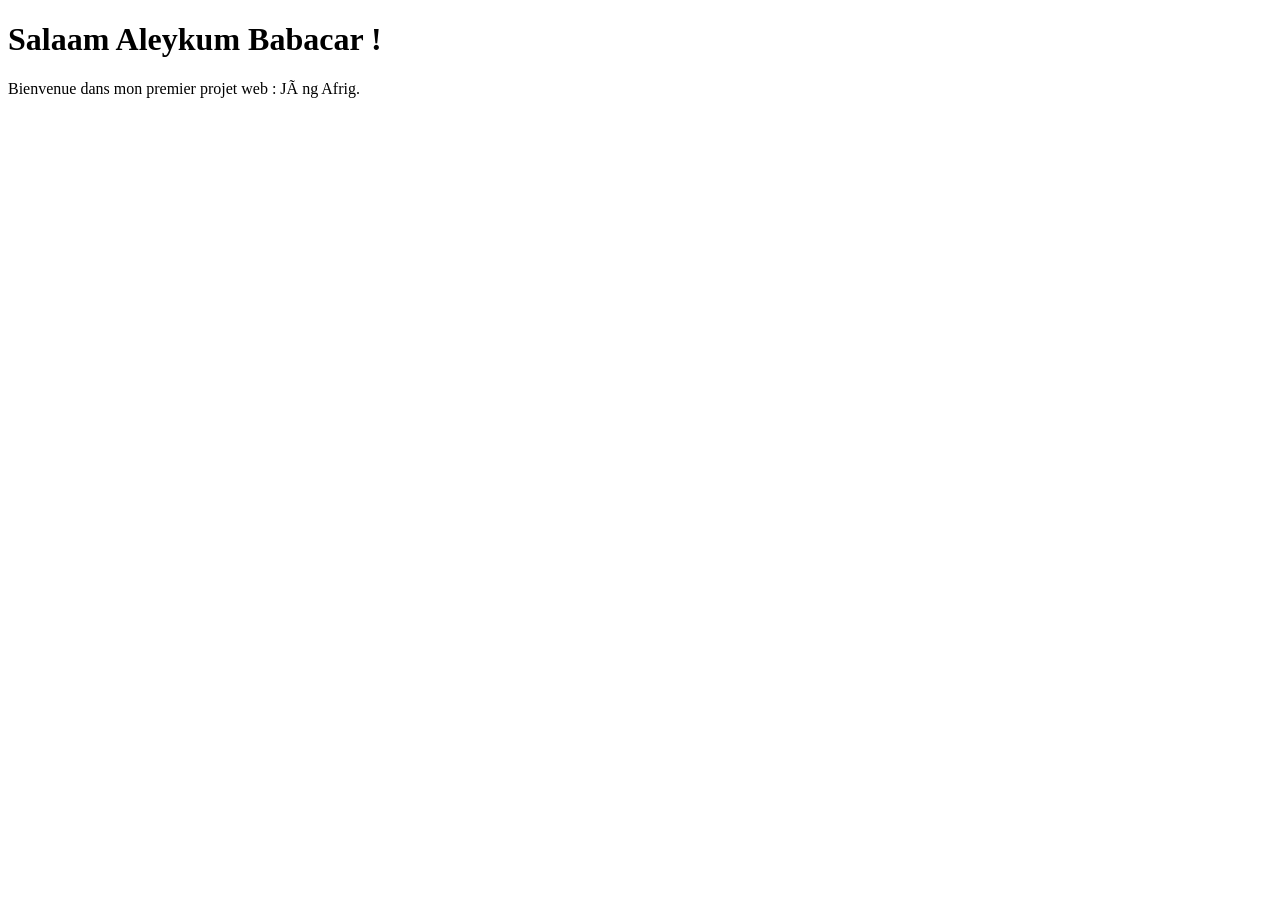
==== index.html @ 4b89aa7f "v0 : premier setup avec hello world" ====
<!DOCTYPE html>
<html lang="fr">
<head>
<meta charset="UTF -8">
<title >Salaam Aleykum Babacar </title >
</head>
<body>
<h1>Salaam Aleykum Babacar !</h1>
<p>Bienvenue dans mon premier projet web : Jàng Afrig.</p>
</body>
</html>
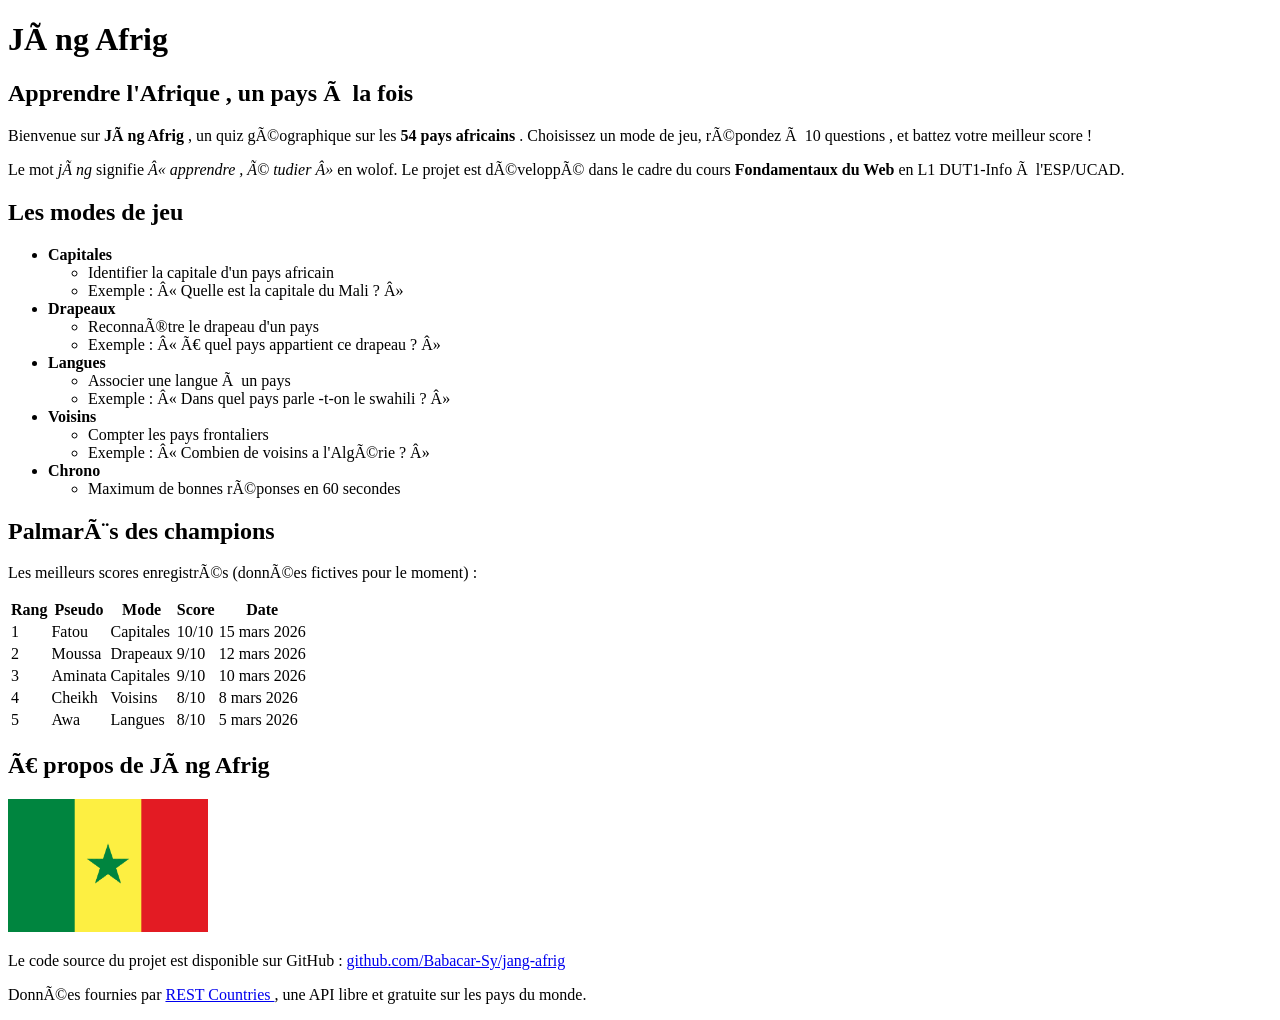
==== commit 6901f916: "v0.1 : page d'accueil HTML brut" ====
--- a/index.html
+++ b/index.html
@@ -2,10 +2,122 @@
 <html lang="fr">
 <head>
 <meta charset="UTF -8">
-<title >Salaam Aleykum Babacar </title >
+<title >Jàng Afrig </title >
 </head>
 <body>
-<h1>Salaam Aleykum Babacar !</h1>
-<p>Bienvenue dans mon premier projet web : Jàng Afrig.</p>
+    <h1>Jàng Afrig </h1>
+<h2>Apprendre l'Afrique , un pays à la fois </h2>
+<p>
+Bienvenue sur <strong >Jàng Afrig </strong >, un quiz géographique sur
+les
+<strong >54 pays africains </strong >. Choisissez un mode de jeu,
+répondez à
+10 questions , et battez votre meilleur score !
+</p>
+<p>
+    Le mot <em>jàng</em> signifie <em>«&nbsp;apprendre , é
+tudier&nbsp;»</em>
+en wolof. Le projet est développé dans le cadre du cours
+<strong >Fondamentaux du Web </strong > en L1 DUT1-Info à l'ESP/UCAD.
+</p>
+<h2>Les modes de jeu </h2>
+<ul>
+<li>
+<strong >Capitales </strong >
+<ul>
+<li>Identifier la capitale d'un pays africain </li>
+<li>Exemple : « Quelle est la capitale du Mali ? »</li>
+</ul>
+</li>
+<li>
+<strong >Drapeaux </strong >
+<ul>
+<li>Reconnaître le drapeau d'un pays </li>
+<li>Exemple : « À quel pays appartient ce drapeau ? »</li>
+</ul>
+</li>
+<li>
+<strong >Langues </strong >
+<ul>
+<li>Associer une langue à un pays </li>
+<li>Exemple : « Dans quel pays parle -t-on le swahili ? »</li>
+</ul>
+</li>
+<li>
+<strong >Voisins </strong >
+<ul>
+<li>Compter les pays frontaliers </li>
+<li>Exemple : « Combien de voisins a l'Algérie ? »</li>
+</ul>
+</li>
+<li>
+<strong >Chrono </strong >
+<ul>
+<li>Maximum de bonnes réponses en 60 secondes </li>
+</ul>
+</li>
+</ul>
+<h2>Palmarès des champions </h2>
+<p>Les meilleurs scores enregistrés (données fictives pour le moment)
+:</p>
+<table >
+<tr>
+<th>Rang </th>
+<th>Pseudo </th>
+<th>Mode </th>
+<th>Score </th>
+<th>Date </th>
+</tr>
+<tr>
+<td>1</td>
+<td>Fatou </td>
+<td>Capitales </td>
+<td>10/10</td>
+<td>15 mars 2026</td>
+</tr>
+<tr>
+<td>2</td>
+<td>Moussa </td>
+<td>Drapeaux </td>
+<td>9/10</td>
+<td>12 mars 2026</td>
+</tr>
+<tr>
+<td>3</td>
+<td>Aminata </td>
+<td>Capitales </td>
+<td>9/10</td>
+<td>10 mars 2026</td>
+</tr>
+<tr>
+<td>4</td>
+<td>Cheikh </td>
+<td>Voisins </td>
+<td>8/10</td>
+<td>8 mars 2026</td>
+</tr>
+<tr>
+<td>5</td>
+<td>Awa </td>
+<td>Langues </td>
+<td>8/10</td>
+<td>5 mars 2026</td>
+</tr>
+</table >
+<h2>À propos de Jàng Afrig </h2>
+<p>
+<img src="images/drapeau.png" alt="Drapeau africain" width="200">
+</p>
+<p>
+Le code source du projet est disponible sur GitHub :
+<a href="https://github.com/votre -username/jang-afrig">
+github.com/Babacar-Sy/jang-afrig
+</a>
+</p>
+<p>
+Données fournies par
+<a href="https://restcountries.com">REST Countries </a>,
+une API libre et gratuite sur les pays du monde.
+</p>
 </body>
 </html>
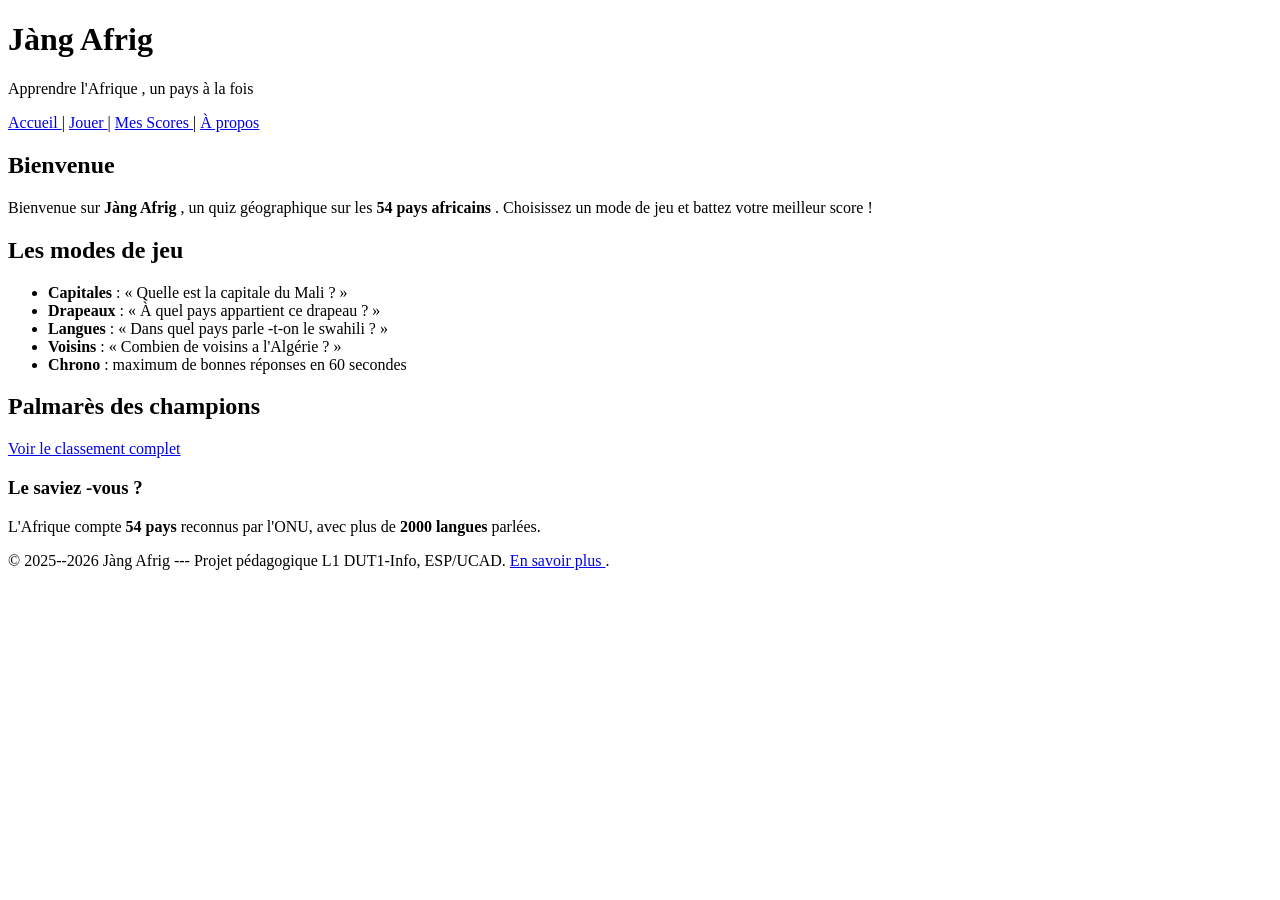
==== commit 5cb653c9: "v0.2 : 5 pages HTML semantiques + formulaire" ====
--- a/index.html
+++ b/index.html
@@ -1,123 +1,64 @@
 <!DOCTYPE html>
 <html lang="fr">
 <head>
-<meta charset="UTF -8">
+<meta charset="UTF-8">
 <title >Jàng Afrig </title >
 </head>
 <body>
-    <h1>Jàng Afrig </h1>
-<h2>Apprendre l'Afrique , un pays à la fois </h2>
+<header >
+<h1>Jàng Afrig </h1>
+<p>Apprendre l'Afrique , un pays à la fois </p>
+</header >
+<nav>
+<a href="index.html">Accueil </a> |
+<a href="quiz.html">Jouer </a> |
+<a href="scores.html">Mes Scores </a> |
+<a href="apropos.html">À propos </a>
+</nav>
+<main>
+<section >
+<h2>Bienvenue </h2>
 <p>
-Bienvenue sur <strong >Jàng Afrig </strong >, un quiz géographique sur
-les
-<strong >54 pays africains </strong >. Choisissez un mode de jeu,
-répondez à
-10 questions , et battez votre meilleur score !
+Bienvenue sur <strong >Jàng Afrig </strong >, un quiz
+géographique sur les
+<strong >54 pays africains </strong >. Choisissez un mode de
+jeu et battez
+votre meilleur score !
 </p>
-<p>
-    Le mot <em>jàng</em> signifie <em>«&nbsp;apprendre , é
-tudier&nbsp;»</em>
-en wolof. Le projet est développé dans le cadre du cours
-<strong >Fondamentaux du Web </strong > en L1 DUT1-Info à l'ESP/UCAD.
-</p>
+</section >
+<section >
 <h2>Les modes de jeu </h2>
 <ul>
-<li>
-<strong >Capitales </strong >
-<ul>
-<li>Identifier la capitale d'un pays africain </li>
-<li>Exemple : « Quelle est la capitale du Mali ? »</li>
+<li><strong >Capitales </strong > : « Quelle est la capitale
+du Mali ? »</li>
+<li><strong >Drapeaux </strong > : « À quel pays appartient
+ce drapeau ? »</li>
+<li><strong >Langues </strong > : « Dans quel pays
+parle -t-on le swahili ? »</li>
+<li><strong >Voisins </strong > : « Combien de voisins a
+l'Algérie ? »</li>
+<li><strong >Chrono </strong > : maximum de bonnes réponses
+en 60 secondes </li>
 </ul>
-</li>
-<li>
-<strong >Drapeaux </strong >
-<ul>
-<li>Reconnaître le drapeau d'un pays </li>
-<li>Exemple : « À quel pays appartient ce drapeau ? »</li>
-</ul>
-</li>
-<li>
-<strong >Langues </strong >
-<ul>
-<li>Associer une langue à un pays </li>
-<li>Exemple : « Dans quel pays parle -t-on le swahili ? »</li>
-</ul>
-</li>
-<li>
-<strong >Voisins </strong >
-<ul>
-<li>Compter les pays frontaliers </li>
-<li>Exemple : « Combien de voisins a l'Algérie ? »</li>
-</ul>
-</li>
-<li>
-<strong >Chrono </strong >
-<ul>
-<li>Maximum de bonnes réponses en 60 secondes </li>
-</ul>
-</li>
-</ul>
+</section >
+<section >
 <h2>Palmarès des champions </h2>
-<p>Les meilleurs scores enregistrés (données fictives pour le moment)
-:</p>
-<table >
-<tr>
-<th>Rang </th>
-<th>Pseudo </th>
-<th>Mode </th>
-<th>Score </th>
-<th>Date </th>
-</tr>
-<tr>
-<td>1</td>
-<td>Fatou </td>
-<td>Capitales </td>
-<td>10/10</td>
-<td>15 mars 2026</td>
-</tr>
-<tr>
-<td>2</td>
-<td>Moussa </td>
-<td>Drapeaux </td>
-<td>9/10</td>
-<td>12 mars 2026</td>
-</tr>
-<tr>
-<td>3</td>
-<td>Aminata </td>
-<td>Capitales </td>
-<td>9/10</td>
-<td>10 mars 2026</td>
-</tr>
-<tr>
-<td>4</td>
-<td>Cheikh </td>
-<td>Voisins </td>
-<td>8/10</td>
-<td>8 mars 2026</td>
-</tr>
-<tr>
-<td>5</td>
-<td>Awa </td>
-<td>Langues </td>
-<td>8/10</td>
-<td>5 mars 2026</td>
-</tr>
-</table >
-<h2>À propos de Jàng Afrig </h2>
+<p><a href="scores.html">Voir le classement complet </a></p>
+</section >
+</main>
+<aside >
+<h3>Le saviez -vous ?</h3>
 <p>
-<img src="images/drapeau.png" alt="Drapeau africain" width="200">
+L'Afrique compte <strong >54 pays </strong > reconnus par l'ONU,
+avec plus de <strong >2000 langues </strong > parlées.
 </p>
+</aside >
+<footer >
 <p>
-Le code source du projet est disponible sur GitHub :
-<a href="https://github.com/votre -username/jang-afrig">
-github.com/Babacar-Sy/jang-afrig
-</a>
+&copy; 2025--2026 Jàng Afrig --- Projet pédagogique L1
+DUT1-Info, ESP/UCAD.
+<a href="apropos.html">En savoir plus </a>.
 </p>
-<p>
-Données fournies par
-<a href="https://restcountries.com">REST Countries </a>,
-une API libre et gratuite sur les pays du monde.
-</p>
+</footer >
 </body>
 </html>
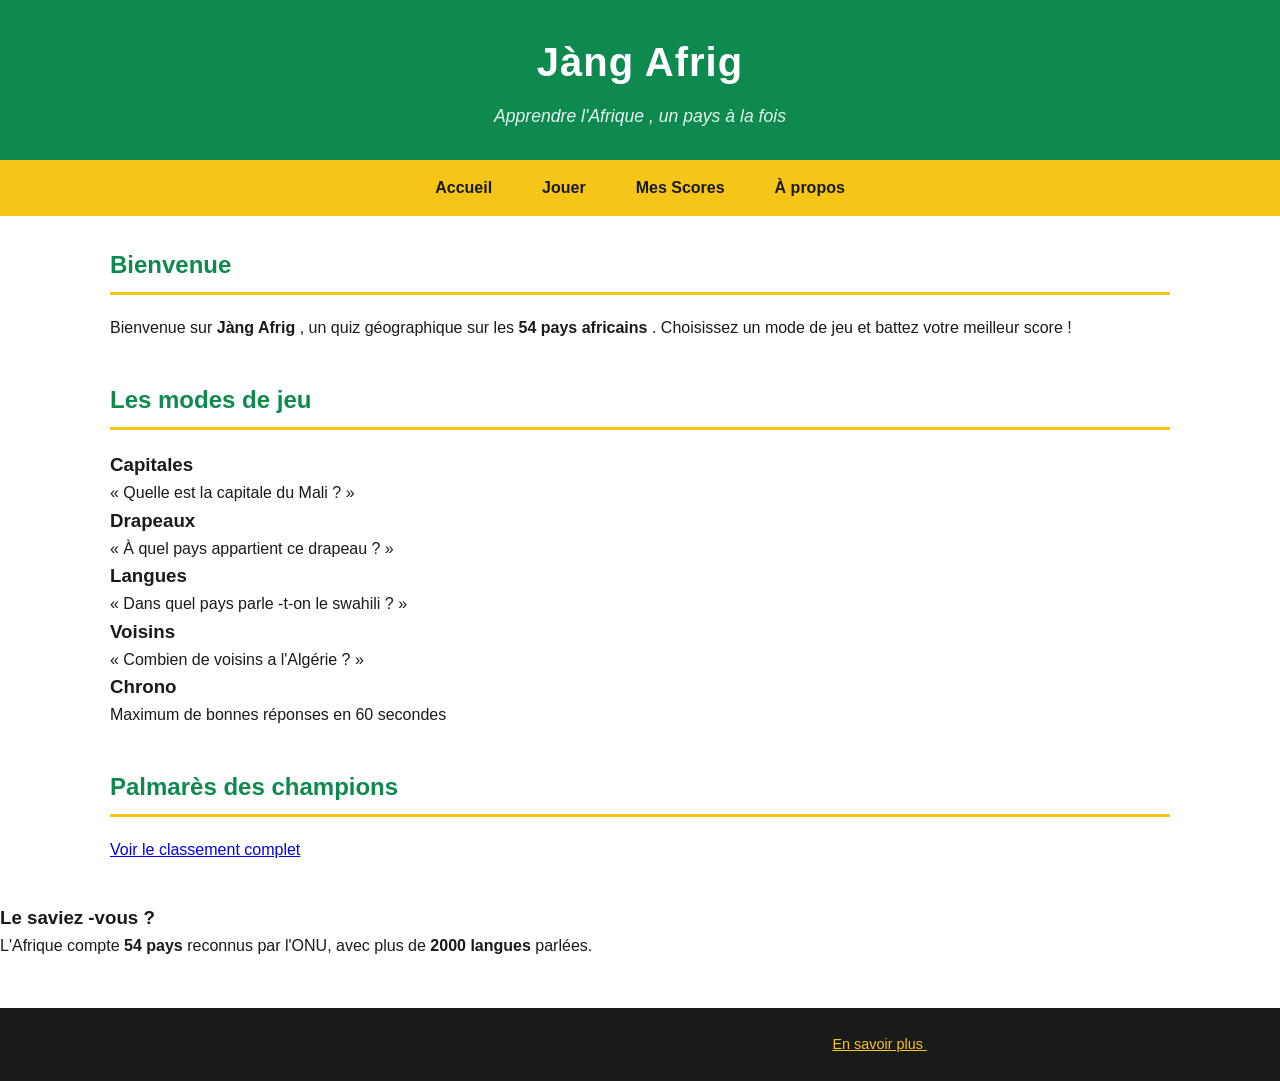
==== commit b798a419: "v0.3 : css panafricain + google fonts" ====
--- a/index.html
+++ b/index.html
@@ -3,6 +3,12 @@
 <head>
 <meta charset="UTF-8">
 <title >Jàng Afrig </title >
+    <link rel="preconnect" href="https://fonts.googleapis.com">
+<link rel="preconnect" href="https://fonts.gstatic.com" crossorigin >
+<link
+href="https://fonts.googleapis.com/css2?family=Poppins:wght@400;600&family=Montserrat:wght@600;700&display=swap"
+rel="stylesheet">
+    <link rel="stylesheet" href="style.css">
 </head>
 <body>
 <header >
@@ -10,9 +16,9 @@
 <p>Apprendre l'Afrique , un pays à la fois </p>
 </header >
 <nav>
-<a href="index.html">Accueil </a> |
-<a href="quiz.html">Jouer </a> |
-<a href="scores.html">Mes Scores </a> |
+<a href="index.html">Accueil </a>
+<a href="quiz.html">Jouer </a>
+<a href="scores.html">Mes Scores </a>
 <a href="apropos.html">À propos </a>
 </nav>
 <main>
@@ -28,18 +34,28 @@
 </section >
 <section >
 <h2>Les modes de jeu </h2>
-<ul>
-<li><strong >Capitales </strong > : « Quelle est la capitale
-du Mali ? »</li>
-<li><strong >Drapeaux </strong > : « À quel pays appartient
-ce drapeau ? »</li>
-<li><strong >Langues </strong > : « Dans quel pays
-parle -t-on le swahili ? »</li>
-<li><strong >Voisins </strong > : « Combien de voisins a
-l'Algérie ? »</li>
-<li><strong >Chrono </strong > : maximum de bonnes réponses
-en 60 secondes </li>
-</ul>
+<div class="modes-grille">
+<div class="carte-mode carte-jaune">
+<h3>Capitales </h3>
+<p>« Quelle est la capitale du Mali ? »</p>
+</div>
+<div class="carte-mode carte-rouge">
+<h3>Drapeaux </h3>
+<p>« À quel pays appartient ce drapeau ? »</p>
+</div>
+<div class="carte-mode carte-vert">
+<h3>Langues </h3>
+<p>« Dans quel pays parle -t-on le swahili ? »</p>
+</div>
+<div class="carte-mode carte-jaune">
+<h3>Voisins </h3>
+<p>« Combien de voisins a l'Algérie ? »</p>
+</div>
+<div class="carte-mode carte-rouge">
+<h3>Chrono </h3>
+<p>Maximum de bonnes réponses en 60 secondes </p>
+</div>
+</div>
 </section >
 <section >
 <h2>Palmarès des champions </h2>
--- a/style.css
+++ b/style.css
@@ -0,0 +1,167 @@
+/* ===== Reset minimal ===== */
+* {
+    box-sizing: border-box;
+    margin: 0;
+    padding: 0;
+}
+
+body {
+font-family: 'Poppins ', sans-serif;
+line-height: 1.6;
+color: var(--noir);
+background-color: var(--blanc -casse);
+}
+h1, h2, h3 {
+font-family: 'Montserrat ', sans-serif;
+font-weight: 700;
+}
+
+/* ===== Palette panafricaine ===== */
+:root {
+    --vert: #0E8A4F;
+    --jaune: #F5C518;
+    --rouge: #C8332E;
+    --noir: #1A1A1A;
+    --blanc-casse: #F8F8F8;
+}
+/* ===== Header ===== */
+header {
+background-color: var(--vert);
+color: white;
+padding: 30px 20px;
+text-align: center;
+}
+header h1 {
+font-size: 2.5rem;
+margin-bottom: 8px;
+letter-spacing: 1px;
+}
+header p {
+font-size: 1.1rem;
+opacity: 0.9;
+font-style: italic;
+}
+/* ===== Navigation ===== */
+nav {
+background-color: var(--jaune);
+padding: 0;
+display: flex;
+justify-content: center;
+flex-wrap: wrap;
+}
+nav a {
+color: var(--noir);
+text-decoration: none;
+font-weight: 600;
+padding: 15px 25px;
+transition: background -color 0.2s;
+}
+nav a:hover {
+    background-color: var(--vert);
+color: white;
+}
+/* ===== Section principale ===== */
+main {
+max-width: 1100px;
+margin: 30px auto;
+padding: 0 20px;
+}
+main section {
+margin-bottom: 40px;
+}
+main h2 {
+color: var(--vert);
+border-bottom: 3px solid var(--jaune);
+padding-bottom: 8px;
+margin-bottom: 20px;
+}
+/* ===== Grille de cartes (Flexbox) ===== */
+.modes -grille {
+display: flex;
+flex-wrap: wrap;
+gap: 15px;
+}
+.carte -mode {
+flex: 1 1 200px;
+padding: 20px;
+border-radius: 8px;
+color: var(--noir);
+box-shadow: 0 2px 6px rgba(0, 0, 0, 0.1);
+}
+.carte -mode h3 {
+margin-bottom: 8px;
+}
+.carte -jaune { background-color: var(--jaune); }
+.carte -rouge { background-color: var(--rouge); color: white; }
+.carte -vert { background-color: var(--vert); color: white; }
+/* ===== Boutons ===== */
+.btn {
+display: inline -block;
+padding: 12px 28px;
+font-size: 1rem;
+font-weight: 600;
+border: none;
+border-radius: 6px;
+cursor: pointer;
+text-decoration: none;
+transition: background -color 0.2s, transform 0.1s;
+}
+.btn-primary {
+background-color: var(--vert);
+color: white;
+}
+.btn-primary:hover {
+background-color: #0a6e3f; /* vert plus foncé */
+}
+.btn-primary:active {
+transform: scale(0.97);
+}
+.btn-secondary {
+background-color: var(--blanc -casse);
+color: var(--noir);
+border: 2px solid var(--noir);
+}
+.btn-secondary:hover {
+background-color: var(--noir);
+color: white;
+}
+/* ===== Tableaux ===== */
+table {
+width: 100%;
+border-collapse: collapse;
+margin-top: 15px;
+box-shadow: 0 2px 6px rgba(0, 0, 0, 0.05);
+}
+th {
+background-color: var(--vert);
+color: white;
+padding: 12px;
+text-align: left;
+}
+td {
+padding: 10px 12px;
+border-bottom: 1px solid #e0e0e0;
+}
+/* Lignes alternées (zébrures) */
+tr:nth-child(even) td {
+background-color: rgba(245, 197, 24, 0.08);
+}
+tr:hover td {
+background-color: rgba(14, 138, 79, 0.1);
+}
+/* ===== Footer ===== */
+footer {
+background-color: var(--noir);
+color: var(--blanc -casse);
+padding: 25px 20px;
+text-align: center;
+margin-top: 50px;
+font-size: 0.9rem;
+}
+footer a {
+    color: var(--jaune);
+text-decoration: underline;
+}
+footer a:hover {
+color: white;
+}
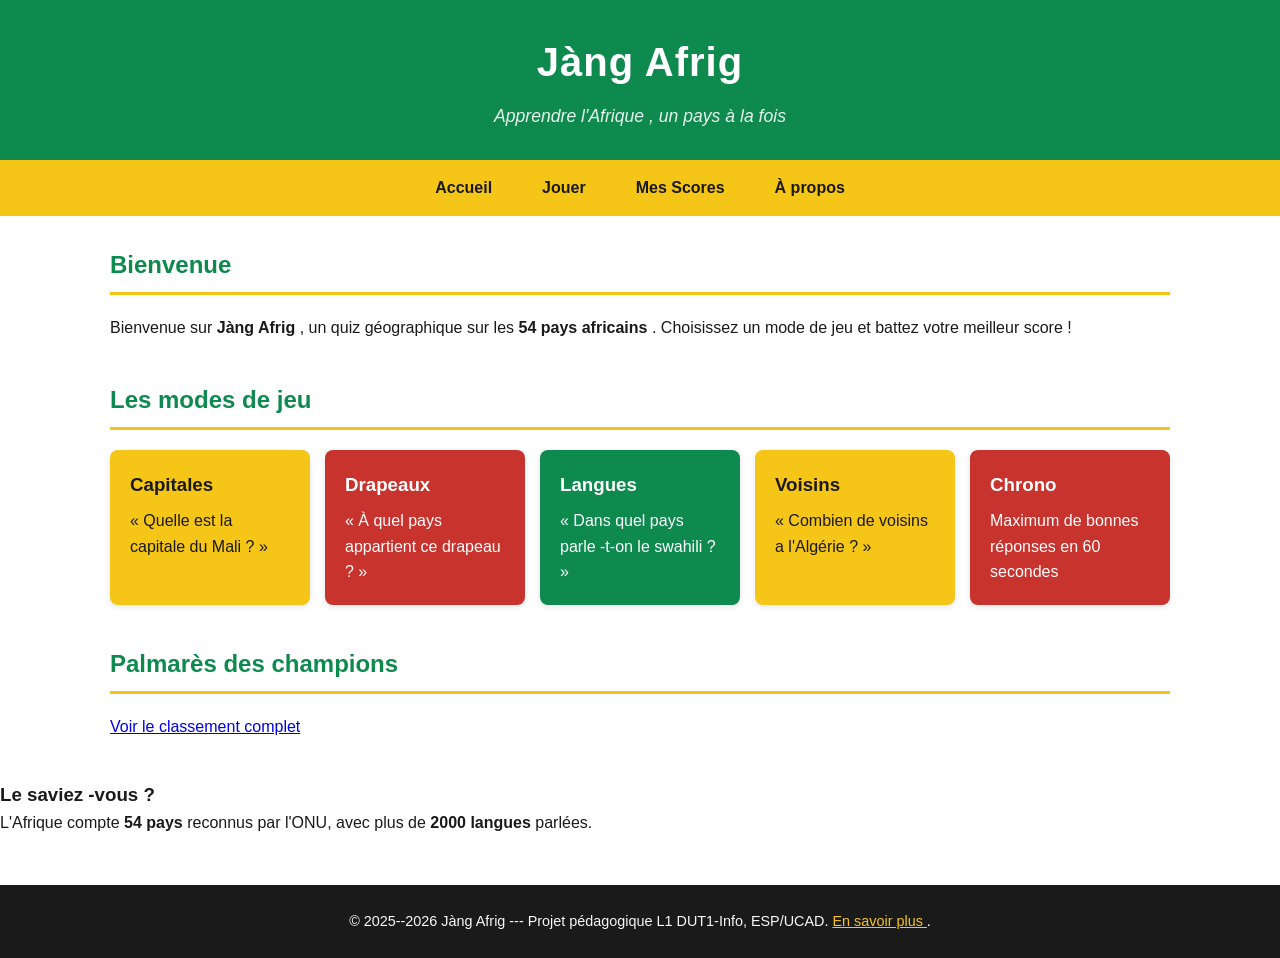
==== commit e6c2293b: "Lab 5 : premieres fonctions javascript" ====
--- a/index.html
+++ b/index.html
@@ -2,13 +2,9 @@
 <html lang="fr">
 <head>
 <meta charset="UTF-8">
-<title >Jàng Afrig </title >
-    <link rel="preconnect" href="https://fonts.googleapis.com">
-<link rel="preconnect" href="https://fonts.gstatic.com" crossorigin >
-<link
-href="https://fonts.googleapis.com/css2?family=Poppins:wght@400;600&family=Montserrat:wght@600;700&display=swap"
-rel="stylesheet">
-    <link rel="stylesheet" href="style.css">
+<title>Jàng Afrig</title>
+<link rel="stylesheet" href="style.css">
+<script src="script.js" defer></script>
 </head>
 <body>
 <header >
@@ -68,7 +64,7 @@
 L'Afrique compte <strong >54 pays </strong > reconnus par l'ONU,
 avec plus de <strong >2000 langues </strong > parlées.
 </p>
-</aside >
+</aside >           
 <footer >
 <p>
 &copy; 2025--2026 Jàng Afrig --- Projet pédagogique L1
--- a/style.css
+++ b/style.css
@@ -76,27 +76,27 @@
 margin-bottom: 20px;
 }
 /* ===== Grille de cartes (Flexbox) ===== */
-.modes -grille {
+.modes-grille {
 display: flex;
 flex-wrap: wrap;
 gap: 15px;
 }
-.carte -mode {
+.carte-mode {
 flex: 1 1 200px;
 padding: 20px;
 border-radius: 8px;
 color: var(--noir);
 box-shadow: 0 2px 6px rgba(0, 0, 0, 0.1);
 }
-.carte -mode h3 {
+.carte-mode h3 {
 margin-bottom: 8px;
 }
-.carte -jaune { background-color: var(--jaune); }
-.carte -rouge { background-color: var(--rouge); color: white; }
-.carte -vert { background-color: var(--vert); color: white; }
+.carte-jaune { background-color: var(--jaune); }
+.carte-rouge { background-color: var(--rouge); color: white; }
+.carte-vert { background-color: var(--vert); color: white; }
 /* ===== Boutons ===== */
 .btn {
-display: inline -block;
+display: inline-block;
 padding: 12px 28px;
 font-size: 1rem;
 font-weight: 600;
@@ -104,7 +104,7 @@
 border-radius: 6px;
 cursor: pointer;
 text-decoration: none;
-transition: background -color 0.2s, transform 0.1s;
+transition: background-color 0.2s, transform 0.1s;
 }
 .btn-primary {
 background-color: var(--vert);
@@ -117,7 +117,7 @@
 transform: scale(0.97);
 }
 .btn-secondary {
-background-color: var(--blanc -casse);
+background-color: var(--blanc-casse);
 color: var(--noir);
 border: 2px solid var(--noir);
 }
@@ -152,7 +152,7 @@
 /* ===== Footer ===== */
 footer {
 background-color: var(--noir);
-color: var(--blanc -casse);
+color: var(--blanc-casse);
 padding: 25px 20px;
 text-align: center;
 margin-top: 50px;
